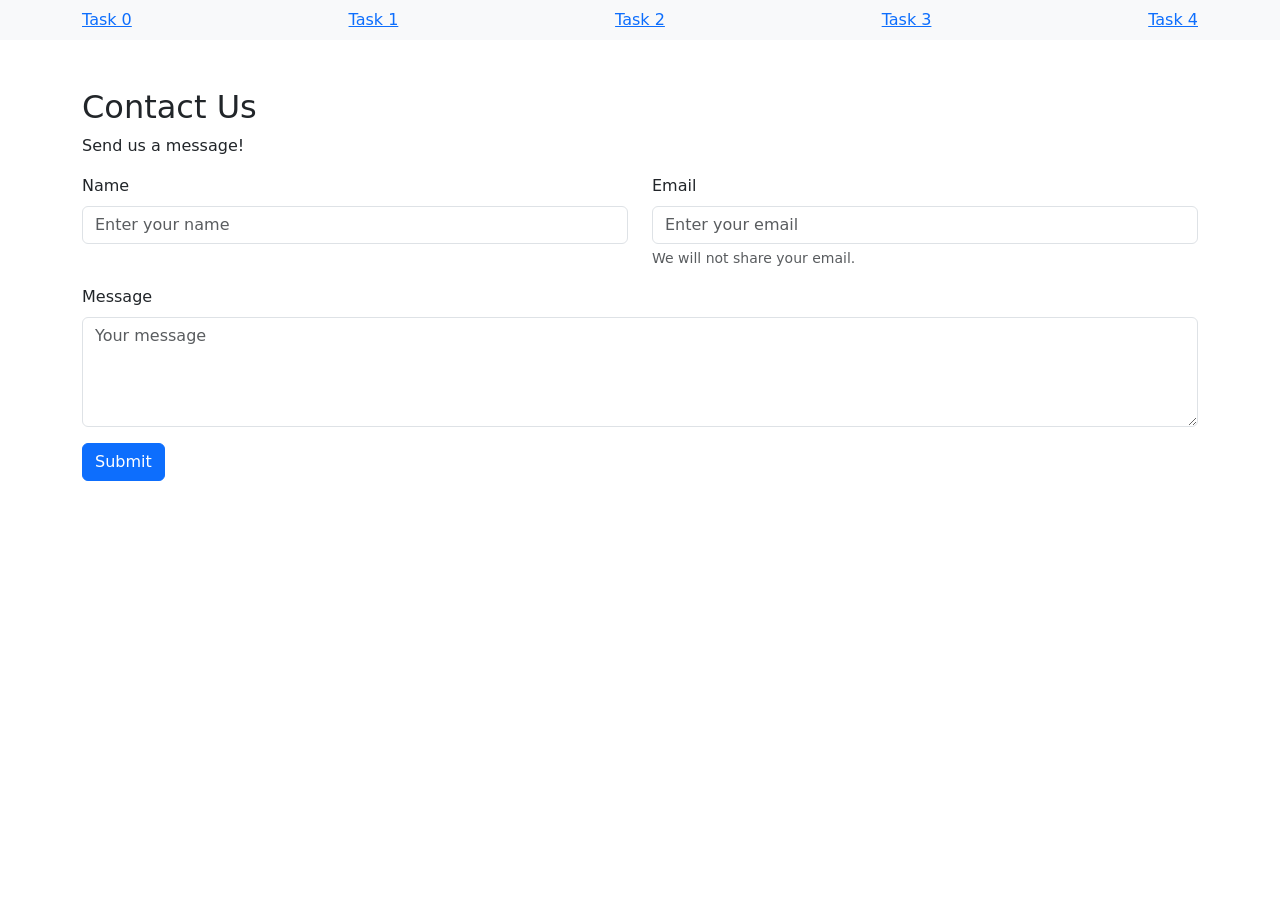
==== .idea/task2.html @ 508bf029 "Complete forms and validation assignment" ====
<!DOCTYPE html>
<html lang="en">
<head>
  <meta charset="UTF-8">
  <meta name="viewport"
        content="width=device-width, initial-scale=1.0">

  <title>Bootstrap Contact Form</title>

  <link href="https://cdn.jsdelivr.net/npm/bootstrap@5.3.3/dist/css/bootstrap.min.css"
        rel="stylesheet">
  <link rel="stylesheet" href="style.css">
</head>

<body>

<nav class="navbar navbar-light bg-light">
  <div class="container">
    <a href="index.html">Task 0</a>
    <a href="task1.html">Task 1</a>
    <a href="task2.html">Task 2</a>
    <a href="task3.html">Task 3</a>
    <a href="task4.html">Task 4</a>
  </div>
</nav>

<div class="container mt-5">

  <h2>Contact Us</h2>
  <p>Send us a message!</p>

  <form>
    <div class="row">

      <div class="col-md-6 mb-3">
        <label for="name" class="form-label">
          Name
        </label>
        <input type="text"
               class="form-control"
               id="name"
               placeholder="Enter your name"
               required>
      </div>

      <div class="col-md-6 mb-3">
        <label for="email" class="form-label">
          Email
        </label>
        <input type="email"
               class="form-control"
               id="email"
               placeholder="Enter your email"
               required>
        <div class="form-text">
          We will not share your email.
        </div>
      </div>

    </div>

    <div class="mb-3">
      <label for="message" class="form-label">
        Message
      </label>
      <textarea class="form-control"
                id="message"
                rows="4"
                placeholder="Your message"
                required></textarea>
    </div>

    <button type="submit" class="btn btn-primary">
      Submit
    </button>

  </form>
</div>

</body>
</html>
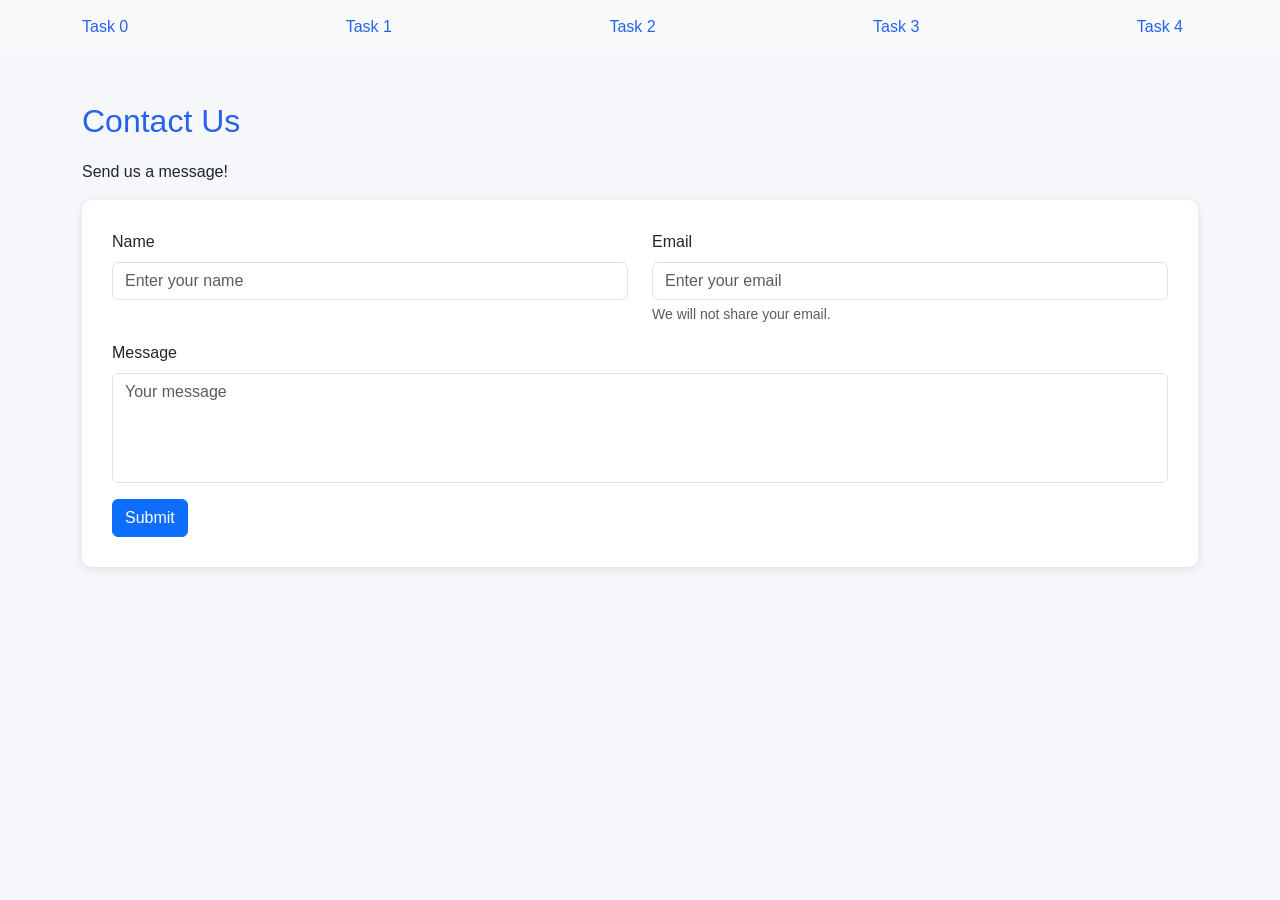
==== commit cb4cc3b3: "Clean project files and update styles" ====
--- a/.idea/task2.html
+++ b/.idea/task2.html
@@ -10,7 +10,7 @@
 
   <link href="https://cdn.jsdelivr.net/npm/bootstrap@5.3.3/dist/css/bootstrap.min.css"
         rel="stylesheet">
-  <link rel="stylesheet" href="style.css">
+  <link rel="stylesheet" href="styles.css">
 </head>
 
 <body>
--- a/.idea/styles.css
+++ b/.idea/styles.css
@@ -0,0 +1,34 @@
+
+body {
+  background-color: #f5f7fa;
+  font-family: Arial, sans-serif;
+}
+
+h2 {
+  color: #2563eb;
+  margin-bottom: 20px;
+}
+
+form {
+  background-color: white;
+  padding: 30px;
+  border-radius: 10px;
+  box-shadow: 0 2px 10px rgba(0, 0, 0, 0.1);
+}
+
+.navbar {
+  padding: 15px;
+}
+
+.navbar a {
+  text-decoration: none;
+  color: #2563eb;
+  margin-right: 15px;
+}
+
+.navbar a:hover {
+  color: darkblue;
+}
+textarea {
+  resize: none;
+}
